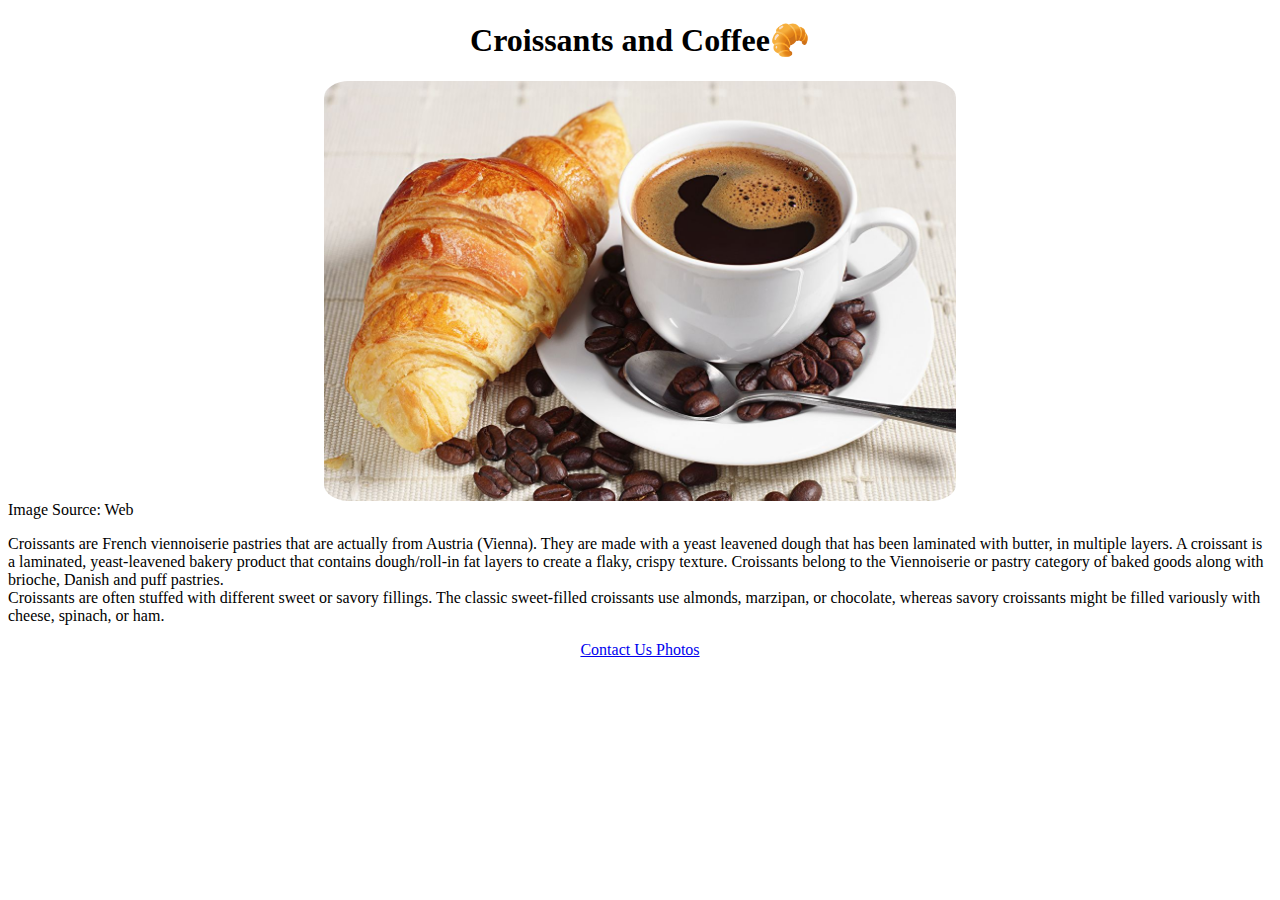
==== index.html @ 42945c33 "Created basic website structure" ====
<!DOCTYPE html>
<html lang="en">
  <head>
    <meta charset="UTF-8" />
    <meta name="viewport" content="width=device-width, initial-scale=1.0" />
    <link
      rel="stylesheet"
      href="https://cdn.jsdelivr.net/npm/bootstrap@4.6.2/dist/css/bootstrap.min.css"
      integrity="sha384-xOolHFLEh07PJGoPkLv1IbcEPTNtaed2xpHsD9ESMhqIYd0nLMwNLD69Npy4HI+N"
      crossorigin="anonymous"
    />
    <title>🥐Croissants</title>
    <link rel="stylesheet" href="/css/style.css" />
  </head>

  <body>
    <h1>Croissants and Coffee🥐</h1>

    <img src="/images/croissant and coffee.jpg" alt="croissant and coffee" /> Image Source: Web

    <br />

    <p>
      Croissants are French viennoiserie pastries that are actually from Austria
      (Vienna). They are made with a yeast leavened dough that has been
      laminated with butter, in multiple layers. A croissant is a laminated,
      yeast-leavened bakery product that contains dough/roll-in fat layers to
      create a flaky, crispy texture. Croissants belong to the Viennoiserie or
      pastry category of baked goods along with brioche, Danish and puff
      pastries.

      <br />

      Croissants are often stuffed with different sweet or savory fillings. The
      classic sweet-filled croissants use almonds, marzipan, or chocolate,
      whereas savory croissants might be filled variously with cheese, spinach,
      or ham.
    </p>

    <div class="link">
      <a href="/contact.html" class="link"> Contact Us </a>
      <a href="/photo.html" class="link"> Photos </a>
    </div>
  </body>
</html>
---- css/style.css ----
h1 {
  text-align: center;
}

.link {
  text-align: center;
}

img {
  display: block;
  margin-left: auto;
  margin-right: auto;
  width: 50%;
  border-radius: 4%;
}

.row {
  display: flex;
  flex-wrap: wrap;
  justify-content: space-evenly;
}

.column {
  flex-basis: 25%;
  padding: 5px;
}

.column img {
  width: 100%;
  height: auto;
}
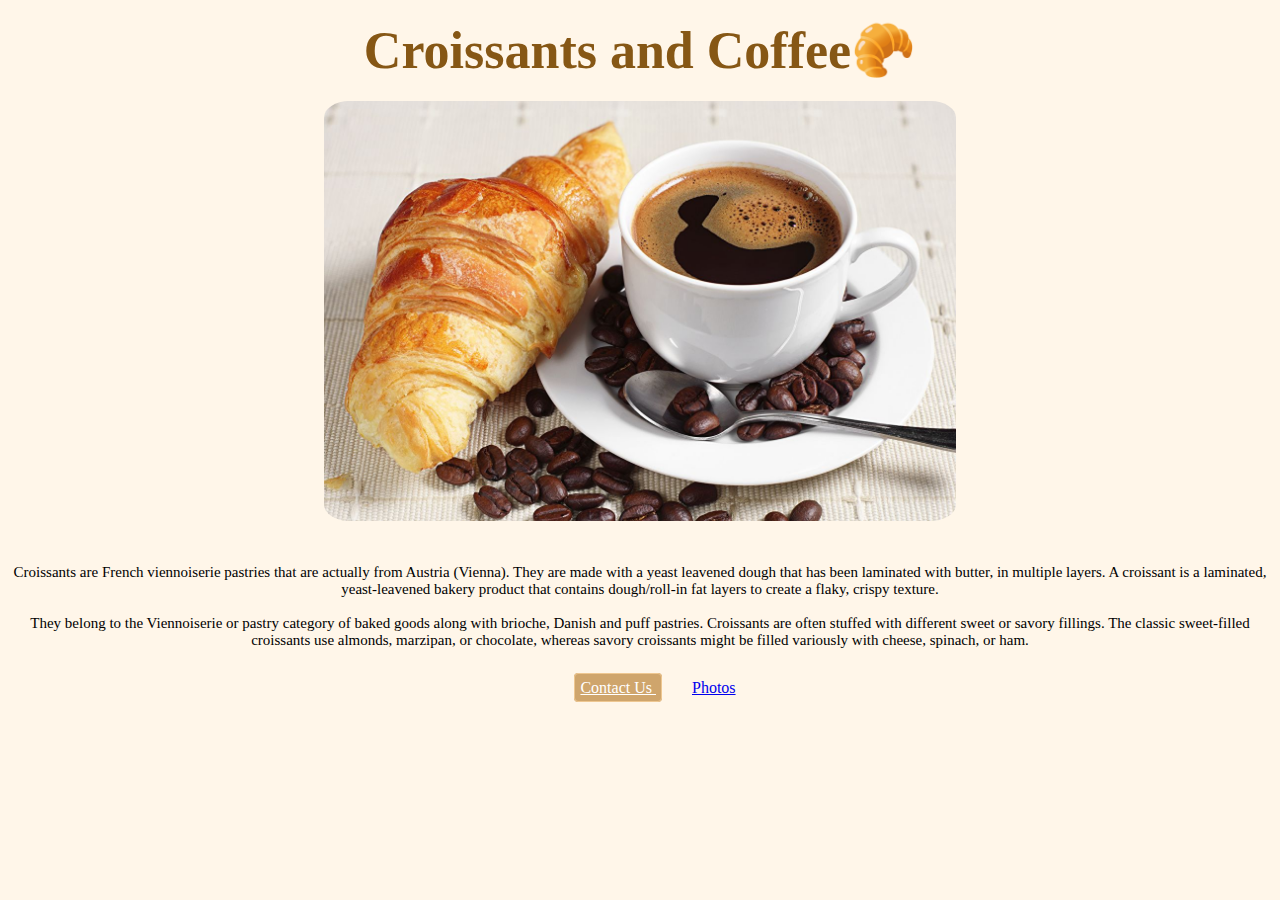
==== commit e4f59207: "Made some changes to css" ====
--- a/index.html
+++ b/index.html
@@ -16,30 +16,29 @@
   <body>
     <h1>Croissants and Coffee🥐</h1>
 
-    <img src="/images/croissant and coffee.jpg" alt="croissant and coffee" /> Image Source: Web
+    <img src="/images/croissant and coffee.jpg" alt="croissant and coffee" />
 
     <br />
 
-    <p>
+    <h5>
       Croissants are French viennoiserie pastries that are actually from Austria
       (Vienna). They are made with a yeast leavened dough that has been
       laminated with butter, in multiple layers. A croissant is a laminated,
       yeast-leavened bakery product that contains dough/roll-in fat layers to
-      create a flaky, crispy texture. Croissants belong to the Viennoiserie or
-      pastry category of baked goods along with brioche, Danish and puff
-      pastries.
+      create a flaky, crispy texture.
 
       <br />
-
-      Croissants are often stuffed with different sweet or savory fillings. The
-      classic sweet-filled croissants use almonds, marzipan, or chocolate,
-      whereas savory croissants might be filled variously with cheese, spinach,
-      or ham.
-    </p>
+      <br />
+      They belong to the Viennoiserie or pastry category of baked goods along
+      with brioche, Danish and puff pastries. Croissants are often stuffed with
+      different sweet or savory fillings. The classic sweet-filled croissants
+      use almonds, marzipan, or chocolate, whereas savory croissants might be
+      filled variously with cheese, spinach, or ham.
+    </h5>
 
     <div class="link">
-      <a href="/contact.html" class="link"> Contact Us </a>
-      <a href="/photo.html" class="link"> Photos </a>
+      <a href="/contact.html" class="contact-link"> Contact Us </a>
+      <a href="/photo.html" class="photo-link"> Photos </a>
     </div>
   </body>
 </html>
--- a/css/style.css
+++ b/css/style.css
@@ -1,9 +1,34 @@
+body {
+  background-color: #fff6e9;
+  text-align: center;
+}
+
 h1 {
   text-align: center;
+  font-size: 52px;
+  margin: 20px;
+  color: #865715;
+}
+
+h5 {
+    text-align: center;
+    font-weight: normal;
+    font-size: 15px;
 }
 
 .link {
   text-align: center;
+  margin: 30px;
+}
+
+.contact-link {
+    margin-top: 20px;
+  border: 1px solid #eec791;
+  border-radius: 4px;
+  padding: 5px;
+  color: white;
+  background: #cfa56c;
+  margin: 30px;
 }
 
 img {
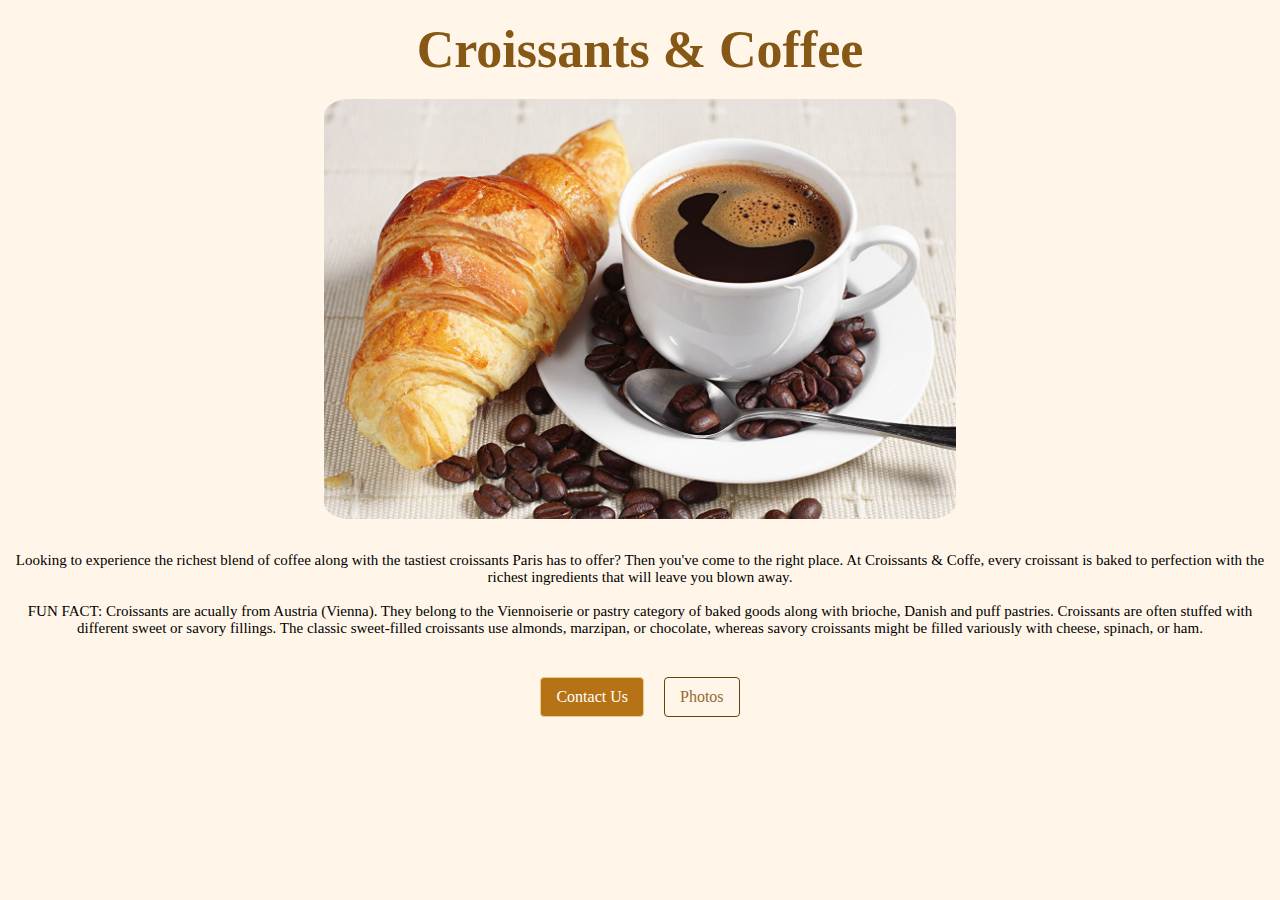
==== commit 04f35cde: "added more css styling" ====
--- a/index.html
+++ b/index.html
@@ -14,27 +14,27 @@
   </head>
 
   <body>
-    <h1>Croissants and Coffee🥐</h1>
+    <h1>Croissants & Coffee</h1>
 
     <img src="/images/croissant and coffee.jpg" alt="croissant and coffee" />
 
     <br />
 
-    <h5>
-      Croissants are French viennoiserie pastries that are actually from Austria
-      (Vienna). They are made with a yeast leavened dough that has been
-      laminated with butter, in multiple layers. A croissant is a laminated,
-      yeast-leavened bakery product that contains dough/roll-in fat layers to
-      create a flaky, crispy texture.
+    <p>
+      Looking to experience the richest blend of coffee along with the tastiest
+      croissants Paris has to offer? Then you've come to the right place. At
+      Croissants & Coffe, every croissant is baked to perfection with the
+      richest ingredients that will leave you blown away.
 
       <br />
       <br />
-      They belong to the Viennoiserie or pastry category of baked goods along
-      with brioche, Danish and puff pastries. Croissants are often stuffed with
-      different sweet or savory fillings. The classic sweet-filled croissants
-      use almonds, marzipan, or chocolate, whereas savory croissants might be
-      filled variously with cheese, spinach, or ham.
-    </h5>
+      FUN FACT: Croissants are acually from Austria (Vienna). They belong to the
+      Viennoiserie or pastry category of baked goods along with brioche, Danish
+      and puff pastries. Croissants are often stuffed with different sweet or
+      savory fillings. The classic sweet-filled croissants use almonds,
+      marzipan, or chocolate, whereas savory croissants might be filled
+      variously with cheese, spinach, or ham.
+    </p>
 
     <div class="link">
       <a href="/contact.html" class="contact-link"> Contact Us </a>
--- a/css/style.css
+++ b/css/style.css
@@ -10,25 +10,46 @@
   color: #865715;
 }
 
-h5 {
-    text-align: center;
-    font-weight: normal;
-    font-size: 15px;
+p {
+  text-align: center;
+  font-weight: normal;
+  font-size: 15px;
 }
 
 .link {
-  text-align: center;
-  margin: 30px;
+  display: flex;
+  justify-content: center;
+  margin-top: 30px;
+}
+
+.link a {
+  margin: 10px;
+  border-radius: 4px;
+  padding: 10px 15px;
+  text-decoration: none;
+  text-transform: capitalize;
 }
 
 .contact-link {
-    margin-top: 20px;
   border: 1px solid #eec791;
-  border-radius: 4px;
-  padding: 5px;
   color: white;
-  background: #cfa56c;
-  margin: 30px;
+  background: #b67315;
+}
+
+.about-link {
+  border: 1px solid #eec791;
+  color: #eec791;
+}
+
+.photo-link {
+  border: 1px solid #684109;
+  color: #946b33;
+}
+
+.homepage-link {
+  border: 1px solid #eec791;
+  color: white;
+  background: #684109;
 }
 
 img {
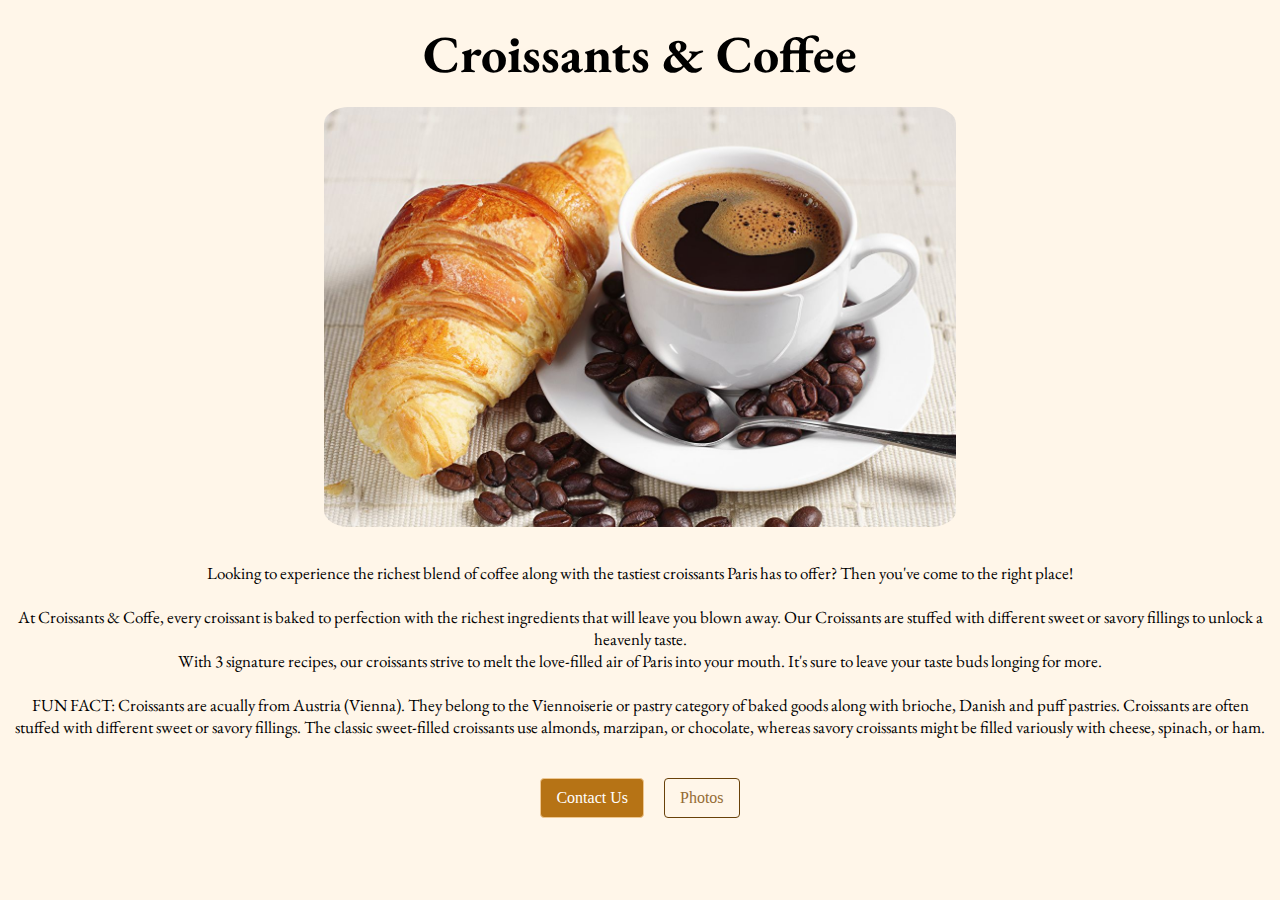
==== commit 06157df2: "Updated copy in index.html" ====
--- a/index.html
+++ b/index.html
@@ -3,6 +3,12 @@
   <head>
     <meta charset="UTF-8" />
     <meta name="viewport" content="width=device-width, initial-scale=1.0" />
+    <link rel="preconnect" href="https://fonts.googleapis.com" />
+    <link rel="preconnect" href="https://fonts.gstatic.com" crossorigin />
+    <link
+      href="https://fonts.googleapis.com/css2?family=EB+Garamond&family=Lora:ital,wght@0,700;1,500&family=Noto+Serif&family=Noto+Serif+NP+Hmong&family=Roboto:ital,wght@0,100;0,300;0,400;0,500;0,700;0,900;1,100;1,300;1,400;1,500;1,700;1,900&family=Source+Code+Pro:ital,wght@0,200;0,300;0,400;0,500;1,400&display=swap"
+      rel="stylesheet"
+    />
     <link
       rel="stylesheet"
       href="https://cdn.jsdelivr.net/npm/bootstrap@4.6.2/dist/css/bootstrap.min.css"
@@ -22,9 +28,18 @@
 
     <p>
       Looking to experience the richest blend of coffee along with the tastiest
-      croissants Paris has to offer? Then you've come to the right place. At
-      Croissants & Coffe, every croissant is baked to perfection with the
-      richest ingredients that will leave you blown away.
+      croissants Paris has to offer? Then you've come to the right place!
+
+      <br />
+      <br />
+      At Croissants & Coffe, every croissant is baked to perfection with the
+      richest ingredients that will leave you blown away. Our Croissants are
+      stuffed with different sweet or savory fillings to unlock a heavenly
+      taste. 
+      <br/>
+      With 3 signature recipes, our croissants strive to melt the
+      love-filled air of Paris into your mouth. It's sure to leave your taste
+      buds longing for more.
 
       <br />
       <br />
--- a/css/style.css
+++ b/css/style.css
@@ -5,15 +5,18 @@
 
 h1 {
   text-align: center;
+  font-family: 'EB Garamond', serif;
   font-size: 52px;
   margin: 20px;
-  color: #865715;
+  color: black;
 }
+
 
 p {
   text-align: center;
   font-weight: normal;
-  font-size: 15px;
+  font-size: 17px;
+  font-family: 'EB Garamond', serif;
 }
 
 .link {
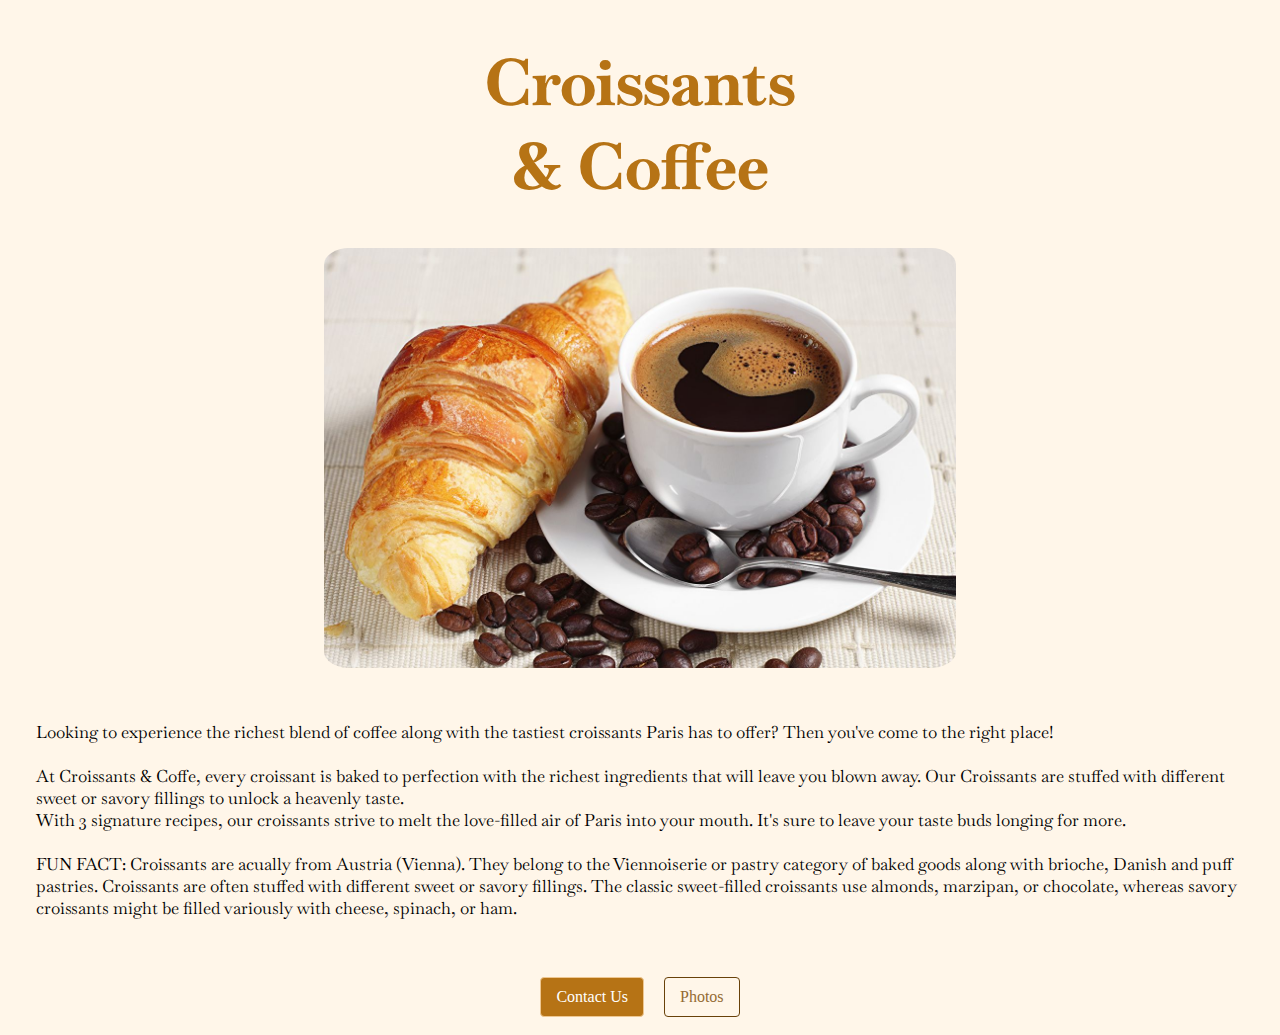
==== commit 7b31438c: "Updated the font for the h3 and p" ====
--- a/index.html
+++ b/index.html
@@ -7,6 +7,12 @@
     <link rel="preconnect" href="https://fonts.gstatic.com" crossorigin />
     <link
       href="https://fonts.googleapis.com/css2?family=EB+Garamond&family=Lora:ital,wght@0,700;1,500&family=Noto+Serif&family=Noto+Serif+NP+Hmong&family=Roboto:ital,wght@0,100;0,300;0,400;0,500;0,700;0,900;1,100;1,300;1,400;1,500;1,700;1,900&family=Source+Code+Pro:ital,wght@0,200;0,300;0,400;0,500;1,400&display=swap"
+      rel="stylesheet"
+    />
+    <link rel="preconnect" href="https://fonts.googleapis.com" />
+    <link rel="preconnect" href="https://fonts.gstatic.com" crossorigin />
+    <link
+      href="https://fonts.googleapis.com/css2?family=Baskervville&display=swap"
       rel="stylesheet"
     />
     <link
@@ -20,7 +26,7 @@
   </head>
 
   <body>
-    <h1>Croissants & Coffee</h1>
+    <h1>Croissants <br/> & Coffee</h1>
 
     <img src="/images/croissant and coffee.jpg" alt="croissant and coffee" />
 
@@ -35,11 +41,11 @@
       At Croissants & Coffe, every croissant is baked to perfection with the
       richest ingredients that will leave you blown away. Our Croissants are
       stuffed with different sweet or savory fillings to unlock a heavenly
-      taste. 
-      <br/>
-      With 3 signature recipes, our croissants strive to melt the
-      love-filled air of Paris into your mouth. It's sure to leave your taste
-      buds longing for more.
+      taste.
+      <br />
+      With 3 signature recipes, our croissants strive to melt the love-filled
+      air of Paris into your mouth. It's sure to leave your taste buds longing
+      for more.
 
       <br />
       <br />
--- a/css/style.css
+++ b/css/style.css
@@ -5,18 +5,24 @@
 
 h1 {
   text-align: center;
-  font-family: 'EB Garamond', serif;
-  font-size: 52px;
+  font-family: 'Baskervville', serif;
+  font-weight: bolder;
+  color: #b67315;
+  font-size: 65px;
   margin: 20px;
-  color: black;
+  padding: 20px;
 }
 
+h3 {
+  font-family: "Baskervville", serif;
+}
 
 p {
-  text-align: center;
+  text-align: left;
   font-weight: normal;
+  padding: 18px 28px 18px 28px;
   font-size: 17px;
-  font-family: 'EB Garamond', serif;
+  font-family: "Baskervville", serif;
 }
 
 .link {
